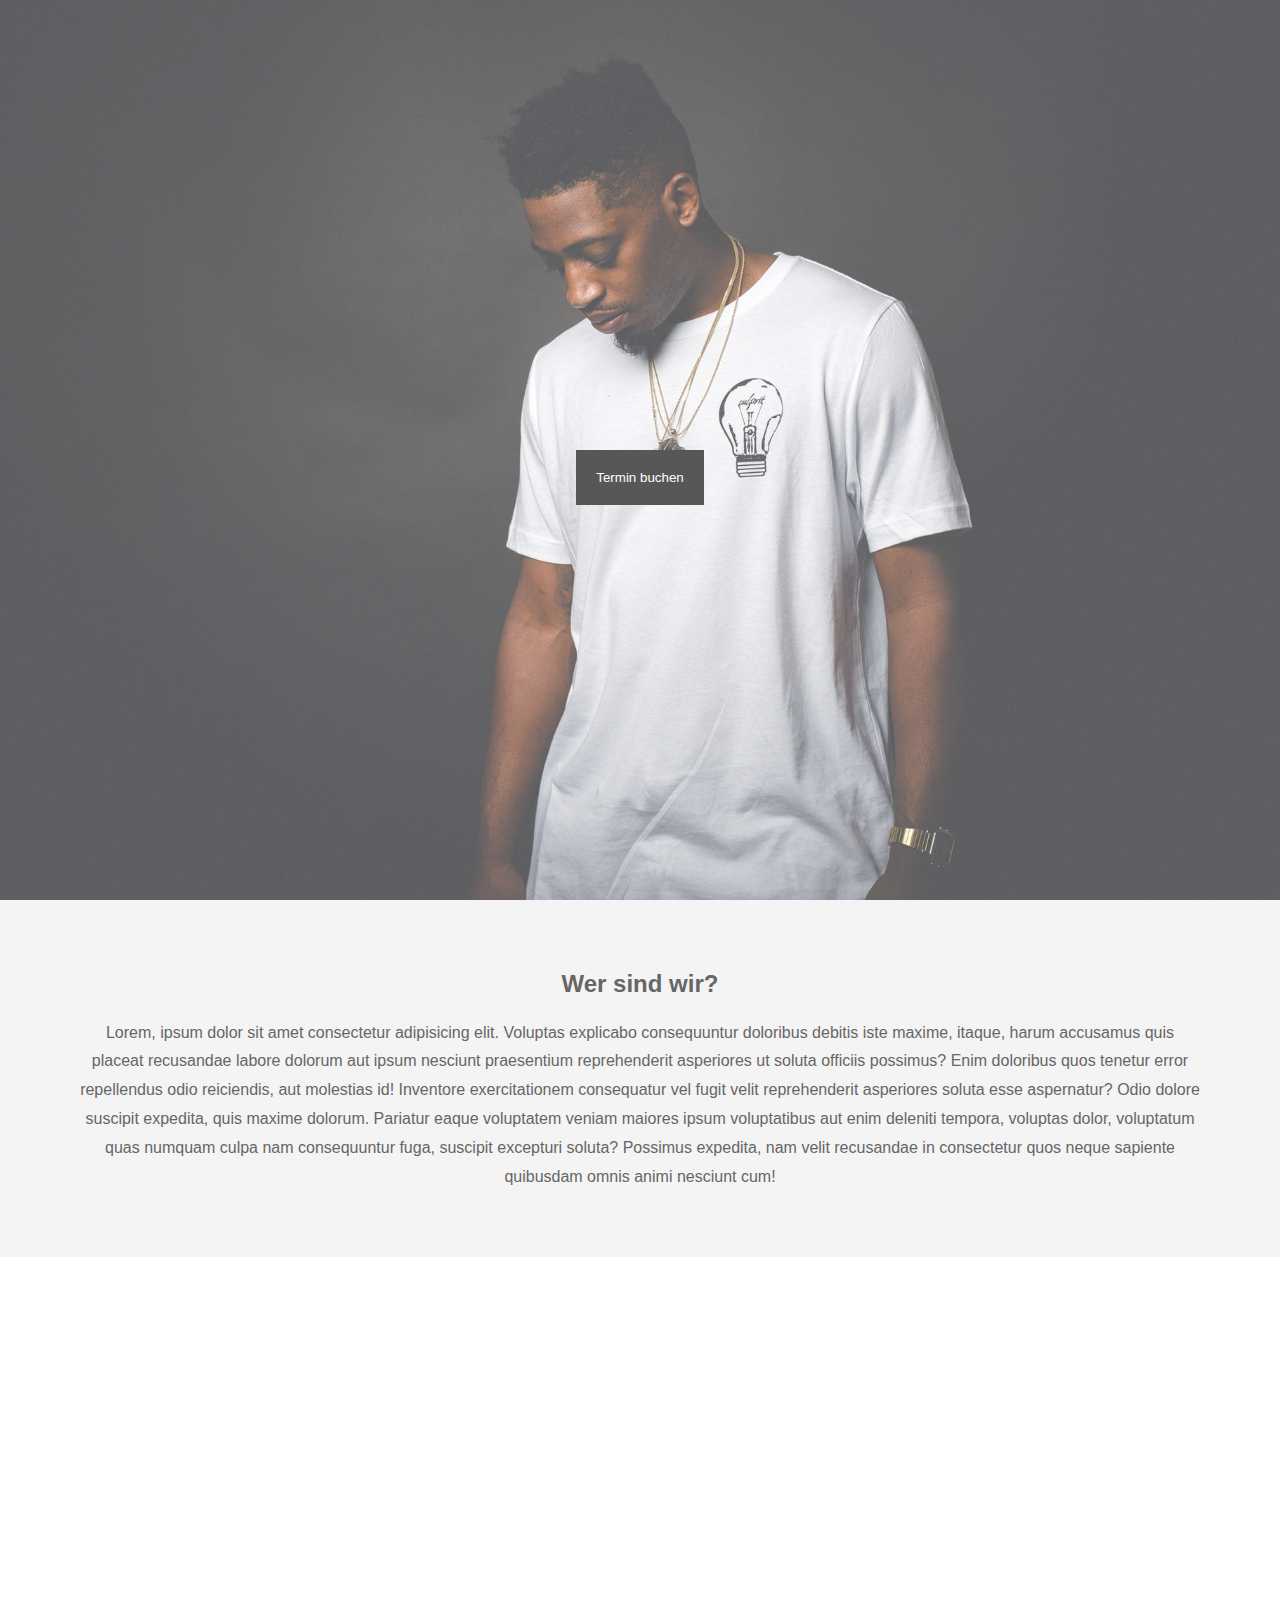
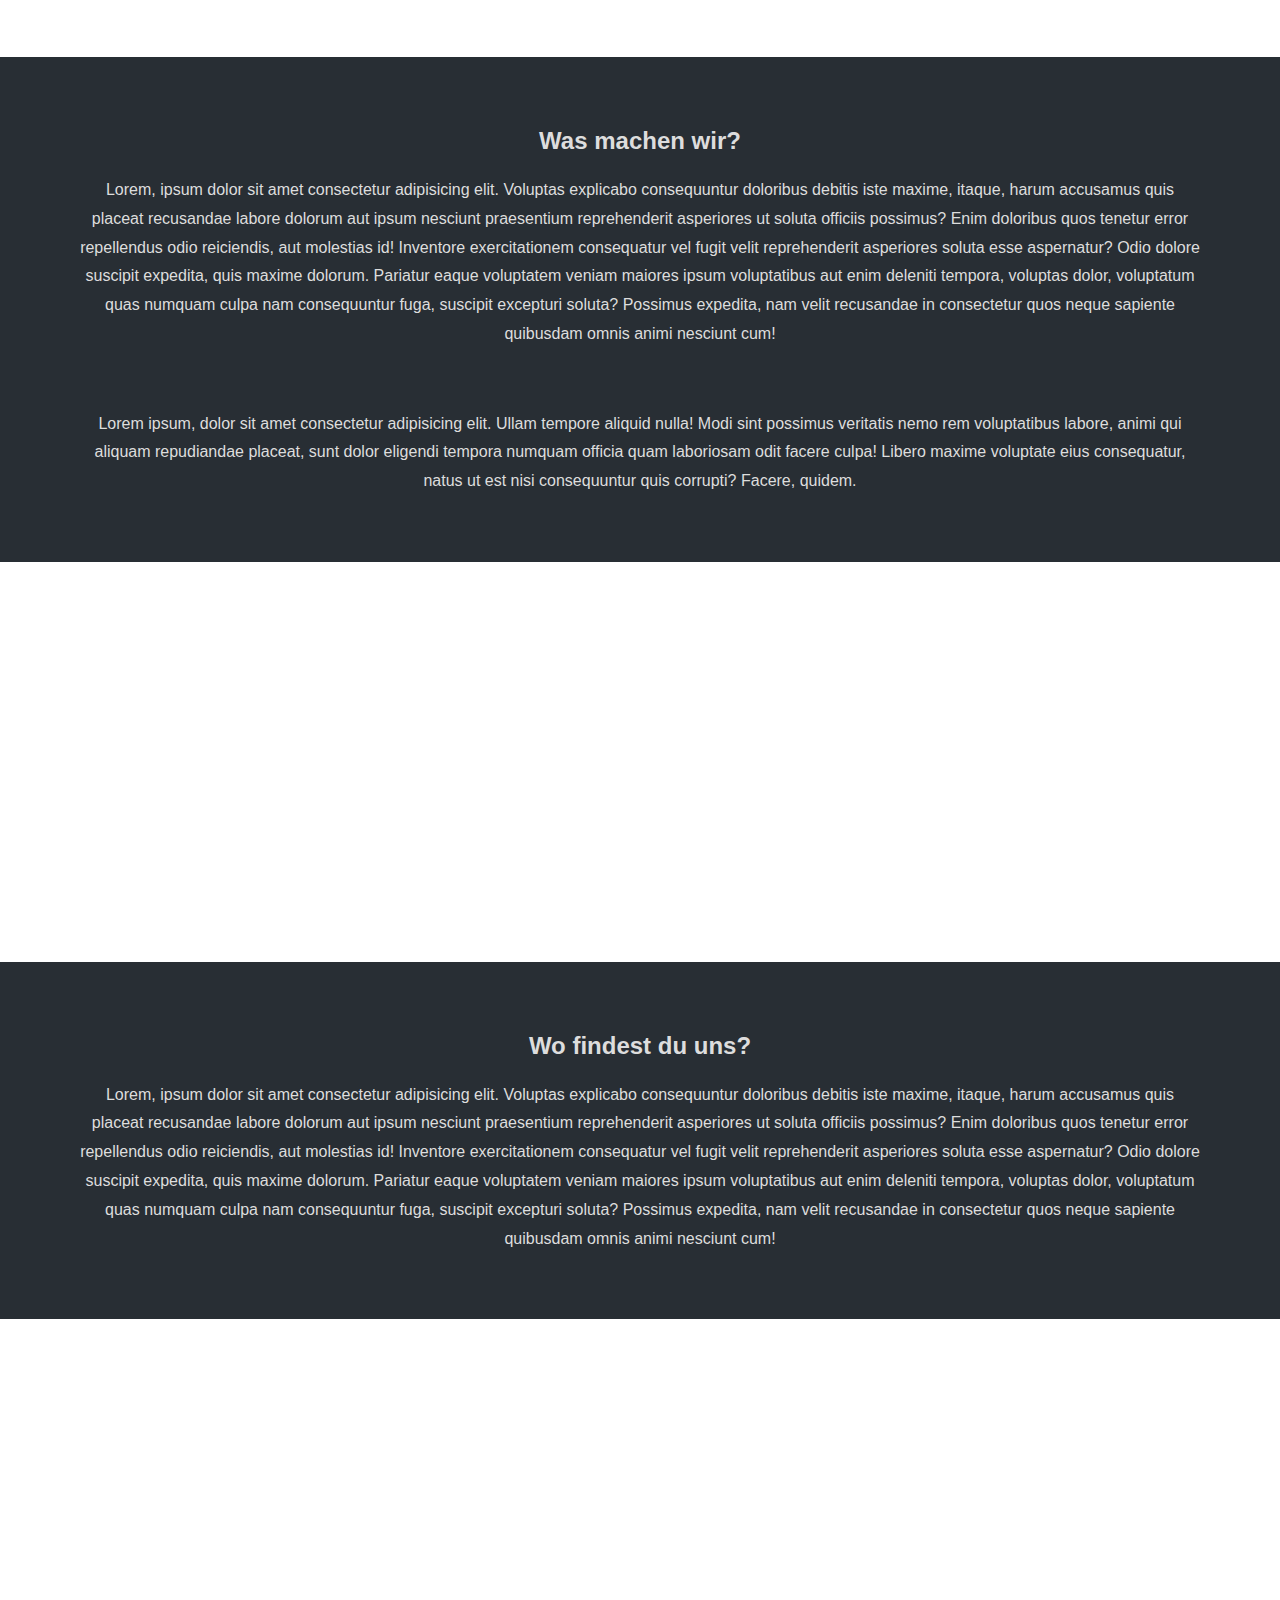
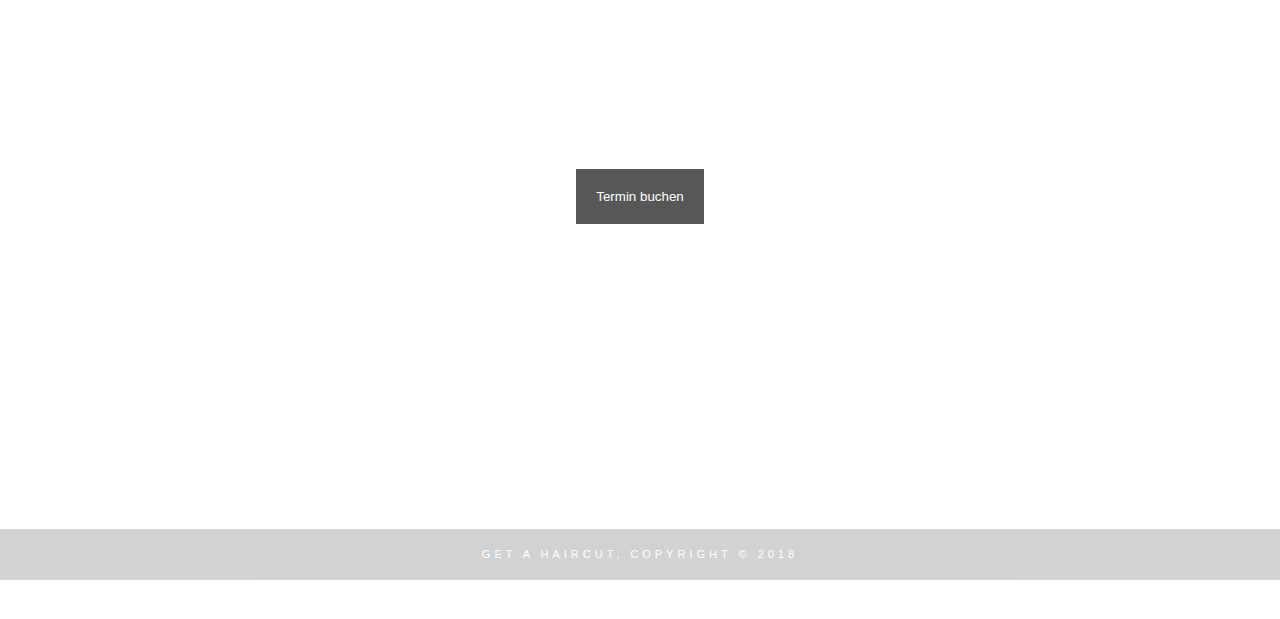
==== Index.html @ ad8476fd "Initial commit" ====
<!DOCTYPE html>
<html lang="en">

<head>
    <meta charset="UTF-8">
    <meta name="viewport" content="width=device-width, initial-scale=1.0">
    <meta http-equiv="X-UA-Compatible" content="ie=edge">
    <title>Get A Haircut</title>
    <link rel="stylesheet" href="css/style.css">
</head>

<body>

    <div class="pimg1">
        <div class="ptext">
            <button class="booking" id="book" type="submit">              
                Termin buchen
            </button>
        </div>
    </div>

    <section class="section section-light">
        <h2>Wer sind wir?</h2>
        <p>Lorem, ipsum dolor sit amet consectetur adipisicing elit. Voluptas explicabo consequuntur doloribus debitis iste
            maxime, itaque, harum accusamus quis placeat recusandae labore dolorum aut ipsum nesciunt praesentium reprehenderit
            asperiores ut soluta officiis possimus? Enim doloribus quos tenetur error repellendus odio reiciendis, aut molestias
            id! Inventore exercitationem consequatur vel fugit velit reprehenderit asperiores soluta esse aspernatur? Odio
            dolore suscipit expedita, quis maxime dolorum. Pariatur eaque voluptatem veniam maiores ipsum voluptatibus aut
            enim deleniti tempora, voluptas dolor, voluptatum quas numquam culpa nam consequuntur fuga, suscipit excepturi
            soluta? Possimus expedita, nam velit recusandae in consectetur quos neque sapiente quibusdam omnis animi nesciunt
            cum!
        </p>
    </section>

    <div class="pimg2">
        <div class="ptext">
            <span class="border">
                get a haircut 
            </span>
        </div>
    </div>

    <section class="section section-dark">
        <h2>Was machen wir?</h2>
        <p>Lorem, ipsum dolor sit amet consectetur adipisicing elit. Voluptas explicabo consequuntur doloribus debitis iste
            maxime, itaque, harum accusamus quis placeat recusandae labore dolorum aut ipsum nesciunt praesentium reprehenderit
            asperiores ut soluta officiis possimus? Enim doloribus quos tenetur error repellendus odio reiciendis, aut molestias
            id! Inventore exercitationem consequatur vel fugit velit reprehenderit asperiores soluta esse aspernatur? Odio
            dolore suscipit expedita, quis maxime dolorum. Pariatur eaque voluptatem veniam maiores ipsum voluptatibus aut
            enim deleniti tempora, voluptas dolor, voluptatum quas numquam culpa nam consequuntur fuga, suscipit excepturi
            soluta? Possimus expedita, nam velit recusandae in consectetur quos neque sapiente quibusdam omnis animi nesciunt
            cum!
        </p>
        <br>
        <p> Lorem ipsum, dolor sit amet consectetur adipisicing elit. Ullam tempore aliquid nulla! Modi sint possimus veritatis
            nemo rem voluptatibus labore, animi qui aliquam repudiandae placeat, sunt dolor eligendi tempora numquam officia
            quam laboriosam odit facere culpa! Libero maxime voluptate eius consequatur, natus ut est nisi consequuntur quis
            corrupti? Facere, quidem.
        </p>
    </section>

    <div class="pimg3">
        <div class="ptext">
            <span class="border">
                einfach Online Termin buchen
            </span>
        </div>
    </div>

    <section class="section section-dark">
        <h2>Wo findest du uns?</h2>
        <p>Lorem, ipsum dolor sit amet consectetur adipisicing elit. Voluptas explicabo consequuntur doloribus debitis iste
            maxime, itaque, harum accusamus quis placeat recusandae labore dolorum aut ipsum nesciunt praesentium reprehenderit
            asperiores ut soluta officiis possimus? Enim doloribus quos tenetur error repellendus odio reiciendis, aut molestias
            id! Inventore exercitationem consequatur vel fugit velit reprehenderit asperiores soluta esse aspernatur? Odio
            dolore suscipit expedita, quis maxime dolorum. Pariatur eaque voluptatem veniam maiores ipsum voluptatibus aut
            enim deleniti tempora, voluptas dolor, voluptatum quas numquam culpa nam consequuntur fuga, suscipit excepturi
            soluta? Possimus expedita, nam velit recusandae in consectetur quos neque sapiente quibusdam omnis animi nesciunt
            cum!
        </p>
    </section>

    <div class="pimg4">
        <div class="ptext">
            <button class="booking" id="book" type="submit">              
                Termin buchen
            </button>
        </div>
        
        <footer class="myfooter">
            <p>Get A Haircut, Copyright &copy; 2018</p>
        </footer>
        
    </div>
    <!--
    <footer class="myfooter section-dark">

    </footer> -->
</body>

</html>
---- css/style.css ----
/* Photos by: https://www.pexels.com/ */

body, html{
    height: 100%;
    margin: 0;
    font-size: 16px;
    font-family: "Lato", sans-serif;
    font-weight: 400;
    line-height: 1.8em;
    color: #666;
}

/******************* Image classes *******************/
.pimg1, .pimg2, .pimg3, .pimg4{
    position: relative;
    opacity: 0.70;
    background-position: center;
    background-size: cover;
    background-repeat: no-repeat;
    /*
        Makes pictures fixed.
        fixed = parallax;
        scroll = normal;
    */
    background-attachment: fixed;
}

.pimg1{
    background-image: url('../img/image_1.jpeg');
    min-height: 100%;
}

.pimg2{
    background-image: url('../img/image_2.jpeg');
    min-height: 400px;
}

.pimg3{
    background-image: url('../img/image_3.jpeg');
    min-height: 400px;
}

.pimg4{
    background-image: url('../img/image_1.jpeg');
    min-height: 100%;
}

/******************* Section classes *******************/

.section{
    text-align: center;
    padding: 50px 80px;
}

.section-light{
    background-color: #f4f4f4;
    color: #666;
}

.section-dark{
    background-color: #282e34;
    color: #ddd;
}

/******************* Text classes *******************/

.ptext{
    position: absolute;
    top: 50%;
    width: 100%;
    text-align: center;
    color: #000;
    font-size: 27px;
    letter-spacing: 8px;
    text-transform: uppercase;
}

.ptext .border{
    background-color: #111;
    color: white;
    padding: 20px;
    background-color: transparent;
}

/******************* Button classes *******************/

.ptext .booking{
    background-color: #111;
    color: white;
    padding: 20px;
    border: 0;
}

.ptext .booking:hover{
    background: #333;
}

/******************* Button classes *******************/

.myfooter{
    position: absolute;
    width: 100%;
    top: 90%;
    font-size: 11px;
    letter-spacing: 4px;
    text-align: center;
    text-transform: uppercase;
    background: rgb(40, 46, 52, 0.3);
    color: white;
}

/******************* Media classes *******************/

@media(max-width:568px){
    .pimg1, .pimg2, .pimg3, pimg4{
        background-attachment: scroll;
    }

    .myfooter{
        font-size: 8px;
        top: 90%;
    }
}
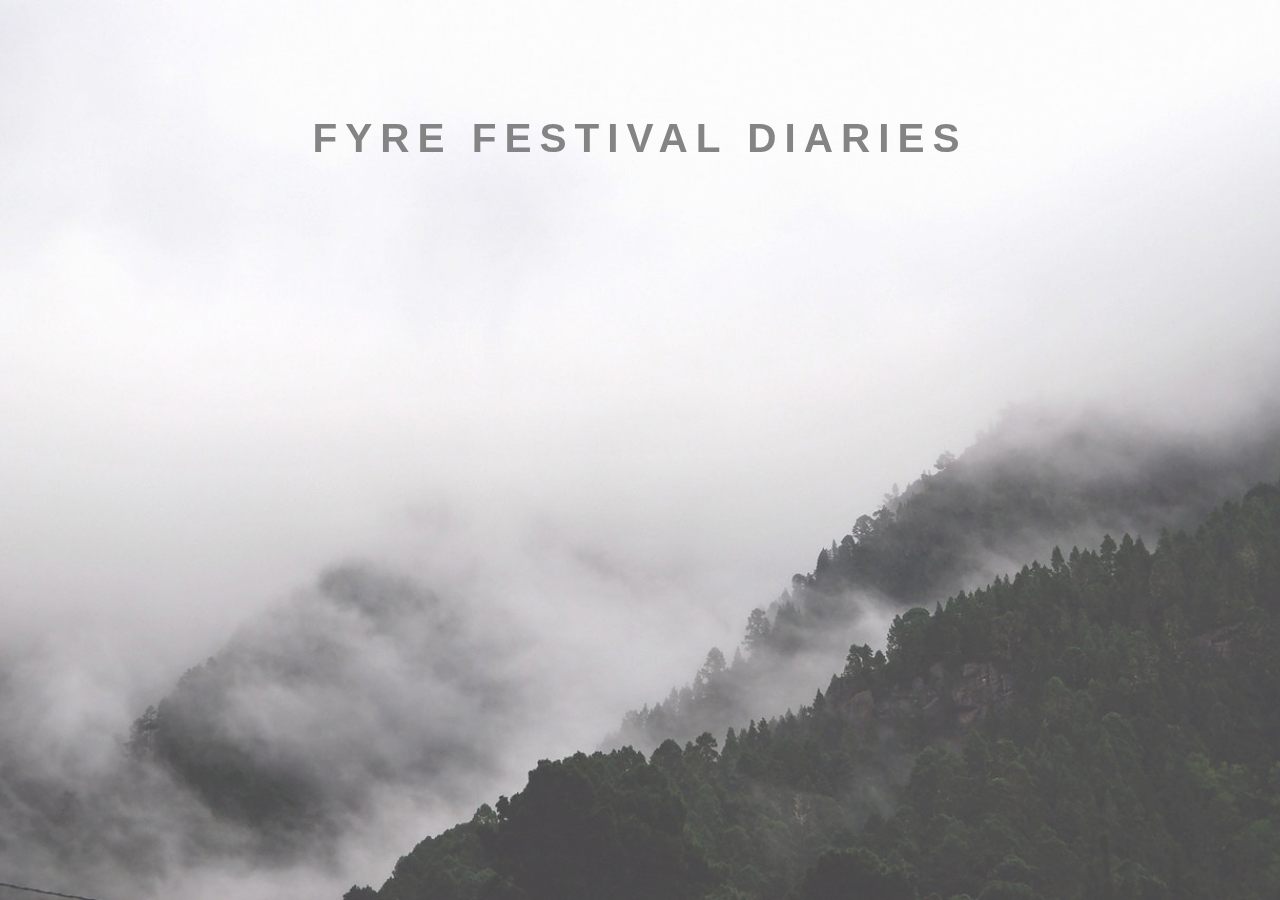
==== commit 6594907e: "Added title and spotify player" ====
--- a/Index.html
+++ b/Index.html
@@ -5,97 +5,24 @@
     <meta charset="UTF-8">
     <meta name="viewport" content="width=device-width, initial-scale=1.0">
     <meta http-equiv="X-UA-Compatible" content="ie=edge">
-    <title>Get A Haircut</title>
+    <title>GeilerAsDu</title>
     <link rel="stylesheet" href="css/style.css">
 </head>
 
 <body>
-
     <div class="pimg1">
-        <div class="ptext">
-            <button class="booking" id="book" type="submit">              
-                Termin buchen
-            </button>
-        </div>
+        
+    <div class="title">
+        <h2>Fyre Festival Diaries</h2>
     </div>
-
-    <section class="section section-light">
-        <h2>Wer sind wir?</h2>
-        <p>Lorem, ipsum dolor sit amet consectetur adipisicing elit. Voluptas explicabo consequuntur doloribus debitis iste
-            maxime, itaque, harum accusamus quis placeat recusandae labore dolorum aut ipsum nesciunt praesentium reprehenderit
-            asperiores ut soluta officiis possimus? Enim doloribus quos tenetur error repellendus odio reiciendis, aut molestias
-            id! Inventore exercitationem consequatur vel fugit velit reprehenderit asperiores soluta esse aspernatur? Odio
-            dolore suscipit expedita, quis maxime dolorum. Pariatur eaque voluptatem veniam maiores ipsum voluptatibus aut
-            enim deleniti tempora, voluptas dolor, voluptatum quas numquam culpa nam consequuntur fuga, suscipit excepturi
-            soluta? Possimus expedita, nam velit recusandae in consectetur quos neque sapiente quibusdam omnis animi nesciunt
-            cum!
-        </p>
-    </section>
-
-    <div class="pimg2">
-        <div class="ptext">
-            <span class="border">
-                get a haircut 
-            </span>
-        </div>
+    
+    <div class="spotify">
+        <iframe src="https://open.spotify.com/embed/album/1DFixLWuPkv3KT3TnV35m3" 
+            allowtransparency="true"
+            allow="encrypted-media">
+        </iframe>
     </div>
-
-    <section class="section section-dark">
-        <h2>Was machen wir?</h2>
-        <p>Lorem, ipsum dolor sit amet consectetur adipisicing elit. Voluptas explicabo consequuntur doloribus debitis iste
-            maxime, itaque, harum accusamus quis placeat recusandae labore dolorum aut ipsum nesciunt praesentium reprehenderit
-            asperiores ut soluta officiis possimus? Enim doloribus quos tenetur error repellendus odio reiciendis, aut molestias
-            id! Inventore exercitationem consequatur vel fugit velit reprehenderit asperiores soluta esse aspernatur? Odio
-            dolore suscipit expedita, quis maxime dolorum. Pariatur eaque voluptatem veniam maiores ipsum voluptatibus aut
-            enim deleniti tempora, voluptas dolor, voluptatum quas numquam culpa nam consequuntur fuga, suscipit excepturi
-            soluta? Possimus expedita, nam velit recusandae in consectetur quos neque sapiente quibusdam omnis animi nesciunt
-            cum!
-        </p>
-        <br>
-        <p> Lorem ipsum, dolor sit amet consectetur adipisicing elit. Ullam tempore aliquid nulla! Modi sint possimus veritatis
-            nemo rem voluptatibus labore, animi qui aliquam repudiandae placeat, sunt dolor eligendi tempora numquam officia
-            quam laboriosam odit facere culpa! Libero maxime voluptate eius consequatur, natus ut est nisi consequuntur quis
-            corrupti? Facere, quidem.
-        </p>
-    </section>
-
-    <div class="pimg3">
-        <div class="ptext">
-            <span class="border">
-                einfach Online Termin buchen
-            </span>
-        </div>
-    </div>
-
-    <section class="section section-dark">
-        <h2>Wo findest du uns?</h2>
-        <p>Lorem, ipsum dolor sit amet consectetur adipisicing elit. Voluptas explicabo consequuntur doloribus debitis iste
-            maxime, itaque, harum accusamus quis placeat recusandae labore dolorum aut ipsum nesciunt praesentium reprehenderit
-            asperiores ut soluta officiis possimus? Enim doloribus quos tenetur error repellendus odio reiciendis, aut molestias
-            id! Inventore exercitationem consequatur vel fugit velit reprehenderit asperiores soluta esse aspernatur? Odio
-            dolore suscipit expedita, quis maxime dolorum. Pariatur eaque voluptatem veniam maiores ipsum voluptatibus aut
-            enim deleniti tempora, voluptas dolor, voluptatum quas numquam culpa nam consequuntur fuga, suscipit excepturi
-            soluta? Possimus expedita, nam velit recusandae in consectetur quos neque sapiente quibusdam omnis animi nesciunt
-            cum!
-        </p>
-    </section>
-
-    <div class="pimg4">
-        <div class="ptext">
-            <button class="booking" id="book" type="submit">              
-                Termin buchen
-            </button>
-        </div>
-        
-        <footer class="myfooter">
-            <p>Get A Haircut, Copyright &copy; 2018</p>
-        </footer>
-        
-    </div>
-    <!--
-    <footer class="myfooter section-dark">
-
-    </footer> -->
+</div>
 </body>
 
 </html>--- a/css/style.css
+++ b/css/style.css
@@ -1,6 +1,3 @@
-
-/* Photos by: https://www.pexels.com/ */
-
 body, html{
     height: 100%;
     margin: 0;
@@ -12,45 +9,36 @@
 }
 
 /******************* Image classes *******************/
-.pimg1, .pimg2, .pimg3, .pimg4{
+.pimg1 {
     position: relative;
-    opacity: 0.70;
+    opacity: 0.8;
     background-position: center;
     background-size: cover;
     background-repeat: no-repeat;
-    /*
-        Makes pictures fixed.
-        fixed = parallax;
-        scroll = normal;
-    */
     background-attachment: fixed;
-}
-
-.pimg1{
-    background-image: url('../img/image_1.jpeg');
+    background-image: url('../img/image_1.jpg');
     min-height: 100%;
 }
 
-.pimg2{
-    background-image: url('../img/image_2.jpeg');
-    min-height: 400px;
+/******************* Player classes *******************/
+.spotify{
+    text-align: center;
+    /* padding: 50px 80px; */
+    padding-top: 20%;
+    background-size: cover;
 }
 
-.pimg3{
-    background-image: url('../img/image_3.jpeg');
-    min-height: 400px;
-}
-
-.pimg4{
-    background-image: url('../img/image_1.jpeg');
-    min-height: 100%;
+iframe{
+    width: 400px;
+    height: 480px;
+    border: none;
 }
 
 /******************* Section classes *******************/
-
 .section{
     text-align: center;
     padding: 50px 80px;
+    background-size: cover;
 }
 
 .section-light{
@@ -58,47 +46,41 @@
     color: #666;
 }
 
-.section-dark{
-    background-color: #282e34;
-    color: #ddd;
-}
-
 /******************* Text classes *******************/
-
-.ptext{
+.title{
     position: absolute;
-    top: 50%;
+    top: 10%;
     width: 100%;
     text-align: center;
-    color: #000;
+    color: #666;
     font-size: 27px;
     letter-spacing: 8px;
     text-transform: uppercase;
 }
 
-.ptext .border{
+/* .ptext .border{
     background-color: #111;
     color: white;
     padding: 20px;
     background-color: transparent;
-}
+} */
 
 /******************* Button classes *******************/
 
-.ptext .booking{
+/* .ptext .booking{
     background-color: #111;
     color: white;
     padding: 20px;
     border: 0;
-}
+} */
 
-.ptext .booking:hover{
+/* .ptext .booking:hover{
     background: #333;
-}
+} */
 
 /******************* Button classes *******************/
 
-.myfooter{
+/* .myfooter{
     position: absolute;
     width: 100%;
     top: 90%;
@@ -108,17 +90,15 @@
     text-transform: uppercase;
     background: rgb(40, 46, 52, 0.3);
     color: white;
-}
+} */
 
 /******************* Media classes *******************/
 
 @media(max-width:568px){
-    .pimg1, .pimg2, .pimg3, pimg4{
+    .pimg1 {
         background-attachment: scroll;
     }
-
-    .myfooter{
-        font-size: 8px;
-        top: 90%;
+    .title {
+        font-size: 1rem;
     }
 }